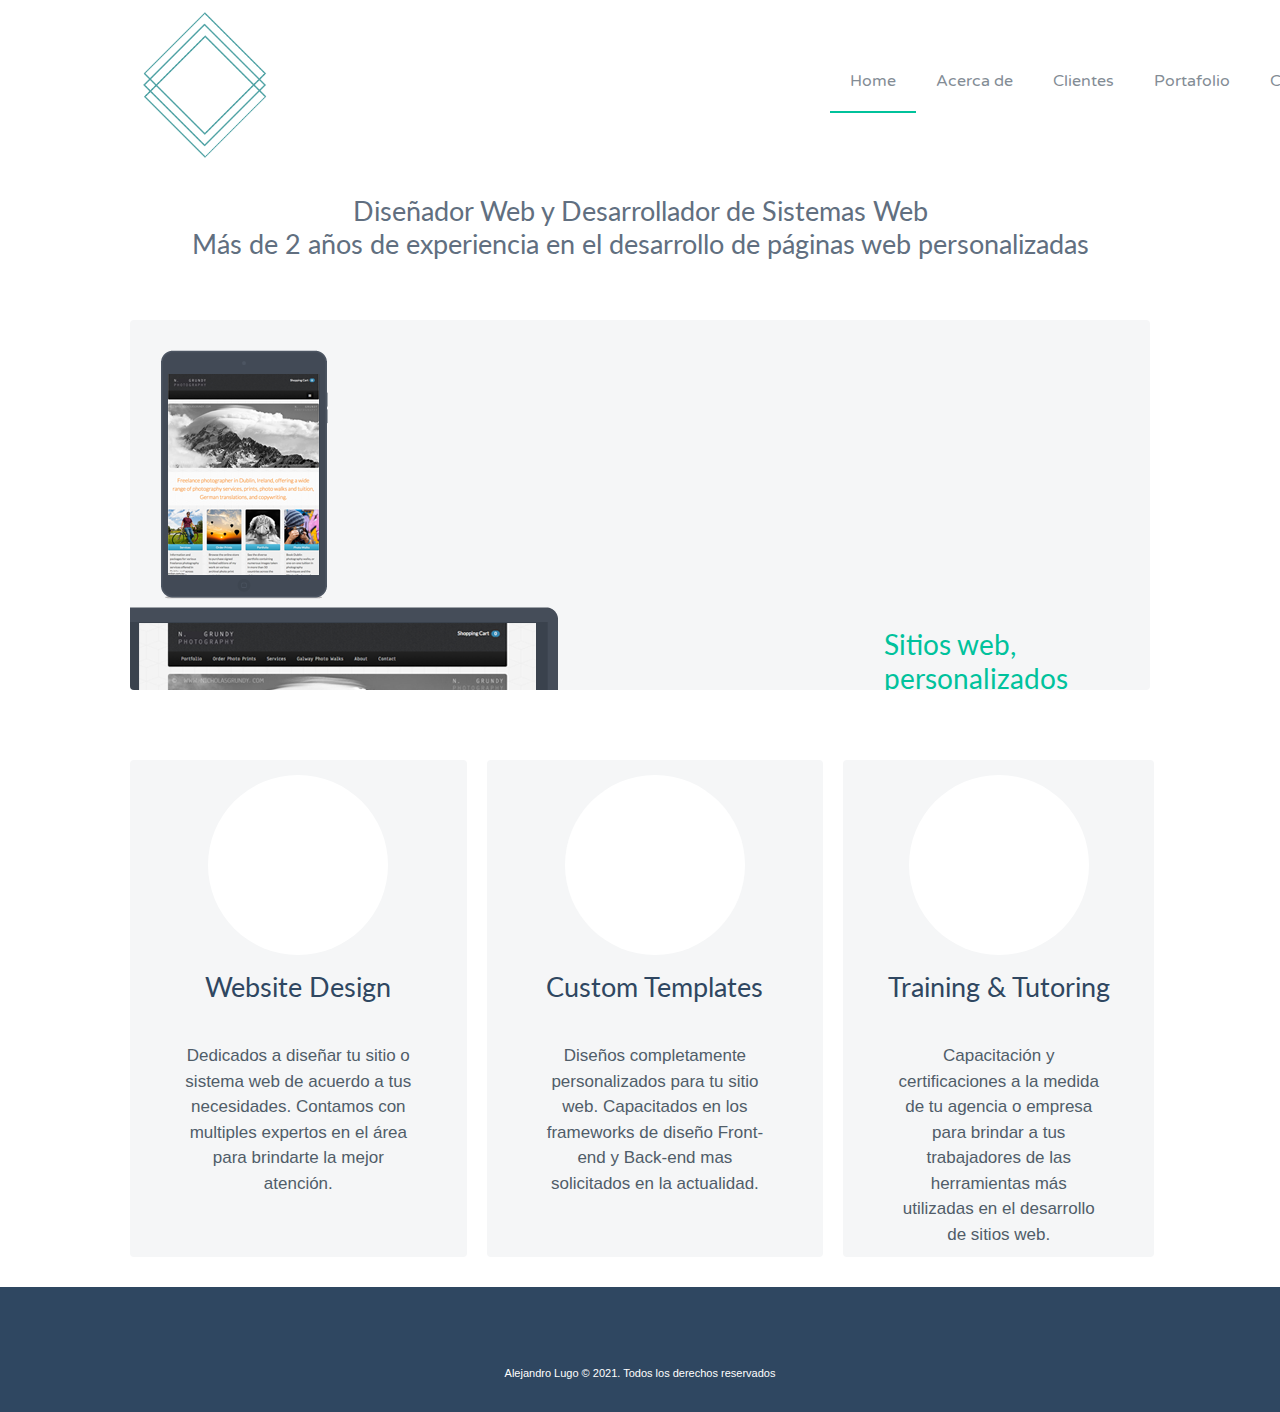
==== Proyecto/index.html @ 70f97e18 "Update index.html" ====
<!DOCTYPE html>
<html lang="en">
<head>
    <meta charset="UTF-8">
    <meta http-equiv="X-UA-Compatible" content="IE=edge">
    <meta name="viewport" content="width=device-width, initial-scale=1.0">
    <title>Alejandro Lugo | Home</title>
    <link rel="stylesheet" href="./css/style.css">

    <!-- Fontawesome -->
    <link rel="stylesheet" href="https://cdnjs.cloudflare.com/ajax/libs/font-awesome/5.15.3/css/all.min.css" integrity="sha512-iBBXm8fW90+nuLcSKlbmrPcLa0OT92xO1BIsZ+ywDWZCvqsWgccV3gFoRBv0z+8dLJgyAHIhR35VZc2oM/gI1w==" crossorigin="anonymous" referrerpolicy="no-referrer" />

    <!-- Nabar-Items-font-->
    <link rel="preconnect" href="https://fonts.gstatic.com"> 
    <link href="https://fonts.googleapis.com/css2?family=Varela+Round&display=swap" rel="stylesheet">

    <!-- Primary-Text-Font -->
    <link rel="preconnect" href="https://fonts.gstatic.com"> 
    <link href="https://fonts.googleapis.com/css2?family=Lato&display=swap" rel="stylesheet">
</head>
<body>
    <div class="container">
      <!-- NavigationBar -->
      <nav id="navbar">
          <div class="logo">
            <a href="#home" class="logo"><img src="./media/images/ logo.png" alt="navbar-logo"></a>
          </div>
          <div class="menu">
            <ul class="navbar-item">
                <li><a href="index.html" class="active">Home</a></li>
                <li><a href="about.html">Acerca de</a></li>
                <li><a href="clients.html">Clientes</a></li>
                <li><a href="portfolio.html">Portafolio</a></li>
                <li><a href="contact.html">Contacto</a></li>
            </ul>
          </div>
      </nav>
    </div>
    <section id="header-welcome">
        <div class="container" id="header-title">
            <h1 class="primary-text">
                Diseñador Web y Desarrollador de Sistemas Web 
                <br>
                Más de 2 años de experiencia en el desarrollo de páginas web personalizadas
            </h1>
        </div>
    </section>

    <section id="main-section">
        <div class="container">
            <div class="box">
                <div class="col-l">
                    <img id="img-2"src="./media/images/tablet.png" alt="">
                    <img id="img-1"src="./media/images/laptop.png" alt="">
                    <img id="img-3" src="./media/images/phone.png" alt="">
    
                </div>
                <div class="col-r">
                    <h2 class="primary-text">
                        Sitios web,<br>
                        personalizados de <br>
                        acuerdo a tus necesidades.
                    </h2>
                    <a href="contact.html" class="btn-grad">Contactame<i class="fas fa-chevron-circle-right fa-1x"></i></a>
                </div> 
            </div>
        </div>
    </section>

    <section id="grid-section">
        <div class="container">
            <div class="grid">
                <div id="item">
                    <div class="icon-holder">
                        <i class="fas fa-code fa-6x"></i>
                    </div>
                    <h3 class="primary-text">
                        Website Design
                    </h3>
                    <p>
                        Dedicados a diseñar tu sitio o sistema web
                        de acuerdo a tus necesidades. Contamos con
                        multiples expertos en el área para brindarte
                        la mejor atención.
                    </p>
                </div>
                <div id="item">
                    <div class="icon-holder">
                        <i class="fas fa-paint-brush fa-6x"></i>
                    </div>
                    <h3 class="primary-text">
                        Custom Templates
                    </h3>
                    <p>
                        Diseños completamente personalizados para
                        tu sitio web. Capacitados en los frameworks
                        de diseño Front-end y Back-end mas solicitados
                        en la actualidad.
                    </p>
                </div>
                <div id="item">
                    <div class="icon-holder">
                        <i class="fas fa-chalkboard-teacher fa-6x"></i>
                    </div>
                    <h3 class="primary-text">
                        Training & Tutoring
                    </h3>
                    <p>
                        Capacitación y certificaciones a la medida de tu
                        agencia o empresa para brindar a tus trabajadores
                        de las herramientas más utilizadas en el desarrollo
                        de sitios web.
                    </p>
                </div>
            </div>
        </div>
    </section>

    <footer id="main-footer">
        <div class="container">
            <a href="www.google.com.mx"><i class="fab fa-facebook fa-2x"></i></a>
            <a href="www.google.com.mx"><i class="fab fa-twitter fa-2x"></i></a>
            <a href="www.google.com.mx"><i class="fab fa-google-plus fa-2x"></i></a>
            <a href="www.google.com.mx"><i class="fab fa-linkedin fa-2x"></i></a>
            <p> Alejandro Lugo &copy; 2021. Todos los derechos reservados</p>
        </div>
    </footer>
   
</body>
</html>
---- Proyecto/css/style.css ----
*{
    margin: 0;
    padding: 0;
    box-sizing: border-box;
}
p{
    color: #505d69;
    font-family: 'Josefin Sans', sans-serif;
    line-height: 1.5;
    font-size: 17px;
}
label{
    display: inline-block;
    text-align: left;
    font-family: 'Varela Round', sans-serif;
    color: #2f4761;
    font-size: 18px;
}
input{
    border: 1px solid #2f4761;
    color: #505d69;
    width: 50%;
    font-family: 'Josefin Sans', sans-serif;
    margin: 10px 0;
    font-size: 20px;
    border-radius: 3px;
    padding: 5px 10px;
}
input[type=submit]{
   background-color:#00c29c;
   color: #fff;
   border: none;
   font-size: 20px;
}
input:focus{
    outline: none;
    border: 2px solid #00c29c;
}
form{
    padding: 30px 20px;
    text-align: left;
    margin: 0px 0;
}
.form-img{
    width: 320px;
    position: absolute;
    float: right;
    bottom: 60px;
    right: 120px;
}
.box-form{
    background-color: #f5f6f7;
    height: 450px;
    padding: 30px 30px;
    border-radius: 4px;
    overflow: hidden;
    position: relative;
}
.box #form-img{
    position: absolute;
    top: 1200px;
}

/* NAVIGATION BAR */
#navbar{
    background-color: #fff;
    display: flex;
}
.logo a img{
    margin-top: 10px;
    width: 150px;
    height: 150px;
    justify-content: flex-start;
}

.menu{
    display: flex;
    align-items: center;
    position: relative;
    left: 550px;
}


#navbar ul{
    list-style: none;
    float: right;
}
#navbar ul li{
    float: left;
}
#navbar ul li a{
    display: block;
    padding: 20px;
    text-align: center;
    text-decoration: none;
    font-family: 'Varela Round', sans-serif;
    color: #838c95;
    font-size: 1em;
}

#navbar ul li a.active{
    border-bottom: 2px solid #00c29b;
}

#navbar ul li a:hover{
    color: #00c29b;
}

#header-welcome .primary-text{
    margin: 30px 0;
}

.container{
    padding: 0 130px;
    margin: 0;
    overflow: auto;
    max-width: 100%;
}
.primary-text{
    font-family: 'Lato', sans-serif;
    font-size: 1.7em;
    font-weight: 400;
    color: #616f80;
    text-align: center;
}
.primary-text-g{
    color:#00c29c;
}
#main-section .container{
    margin-top: 30px;
}
#main-section .box{
    background-color:#f5f6f7 ;
    height: 370px;
    padding: 30px 30px;
    border-radius: 4px;
    overflow: hidden;
}
#main-section .col-l{
    display: inline-block;
    width: 75%;
    margin: 0;
}
#main-section .col-r{
    display: inline-block;
    width: 20%;
    position: relative;
}
#main-section .col-r h2{
    text-align: left;
    font-size: 28px;
    position: absolute;
    bottom: 130px;
}
.box-l{
    margin-top: 50px;
    float: left;

}
.box-r{
    margin-top: 50px;
    float: right;
    padding: 30px 30px;
    width: 60%;
    background-color: #f5f6f7;
}
.col-l #img-1{
    position: relative;
    right: 100px;
}
.col-l #img-2{
    position: relative;
    z-index: 1;
}
.col-l #img-3{
    position: relative;
    z-index: 1;
    right: 120px;
}

.btn-grad {background-image: linear-gradient(to right, #00c19c 0%, #4CB8C4 51%, #00bc9d  100%)}
.btn-grad {
   font-family: 'Varela Round', sans-serif;
   padding: 18px 20px;
   text-align: center;
   text-decoration: none;
   text-transform: uppercase;
   transition: 0.5s;
   background-size: 200% auto;
   color: white;            
   box-shadow: 0 0 20px #eee;
   border-radius: 3px;
   display: inline;
   position: absolute;
   bottom: 30px;
 }

 .btn-grad:hover {
   background-position: right center; /* change the direction of the change here */
   color: #fff;
   text-decoration: none;
 }

 .btn-grad i{
     margin-left: 20px;
 }

 /* SERVICES-SECTION */
#grid-section .container{
    margin-top: 70px;
}
 #grid-section .grid{
     display: grid;
     grid-template-columns: 33% 33% 30.5%;
     align-content: space-evenly;
     gap: 20px;
 }
 #grid-section .grid #item{
     background-color: #f5f6f7;
     border-radius: 4px;
     position: relative;
     /* position: relative; */
 }
 #grid-section .grid #item .icon-holder{
     position: relative;
     margin: 15px auto;
     background-color: #fff;
     height: 180px;
     width: 180px;
     border-radius: 50%;
 }
 #grid-section .grid i{
     color: #333a43;
     position: absolute;
     top: 22%;
     left: 17.5%;
 }
 #grid-section #item .primary-text{
     color: #00c29c;
 }
 #grid-section .container .primary-text{
     color: #00c29c;
     margin-bottom: 30px;
 }
 #grid-section #item p{
     margin-top: 20px;
     padding: 10px 50px;
     text-align: center;
 }

#main-footer{
    margin-top: 30px;
    padding: 30px 20px;
    background-color: #2f4761;
    text-align: center;
}

#main-footer i{
    text-align: center;
    margin: 0 20px;
    color: #fff;
}
 #main-footer p{
     margin-top: 30px;
     color: #fff;
     font-size: 11px;
 }

 .btn-grad-serv {background-image: linear-gradient(to right, #00c19c 0%, #4CB8C4 51%, #00bc9d  100%)}
.btn-grad-serv {
   font-family: 'Varela Round', sans-serif;
   padding: 18px 20px;
   text-align: center;
   text-decoration: none;
   text-transform: uppercase;
   transition: 0.5s;
   background-size: 200% auto;
   color: white;            
   box-shadow: 0 0 20px #eee;
   border-radius: 3px;
   display: inline-block;
   position: absolute;


 }

 .btn-grad-serv:hover {
   background-position: right center; /* change the direction of the change here */
   color: #fff;
   text-decoration: none;
 }

#main-section .grid{
    padding: 20px 15px;
    display: grid;
    grid-template-columns: 50% 33%;
    background-color:#f5f6f7 ;
    border-radius: 4px;
}
#main-section .primary-text{
    color: #00c29c;
}
#main-section p{
    font-size: 17px;
    margin-top: 25px;
    text-align: justify;  
}
#main-section #profile-img{
    width: 250px;
    position: relative;
    left: 50%;
    border-radius: 50%;
}
#grid-section .grid img{
    width: 150px;
    margin-top: 25px;
    margin-bottom: 25px;
    position: relative;
    left: 30%;
}
#grid-section .grid #item h1{
    margin-top: 25px;
}
#grid-section .grid #item h3{
    color:#2f4761 ;
}

#box-section img{
    width: 450px;
}

#box-section .box-r p{
    text-align: justify;
    margin-top: 30px;
}
#box-section .box-r h1{
    color: #00c29c;
}
#main-section .box p{
    text-align: center;
    padding: 10px 130px;
}
#main-section .box #customer-name{
    text-align: center;
    padding: 10px 130px;
    margin: 5px 0;
}
#main-section .box #profile-img{
    margin-top: 10;
    left: 490px;
    width: 130px;
}
#btn-carousel-l{
    position: relative;
    left: 45px;
    top: 150px;
}
#btn-carousel-r{
    position: relative;
    left: 1050px;
    top: 150px;
}
#main-section .box-v{
    background-color:#f5f6f7 ;
    height: 450px;
    padding: 30px 30px;
    border-radius: 4px;
    overflow: hidden;
}
.video-client{
   margin-top: 30px ;
   position: absolute;
   left: 32%;
}
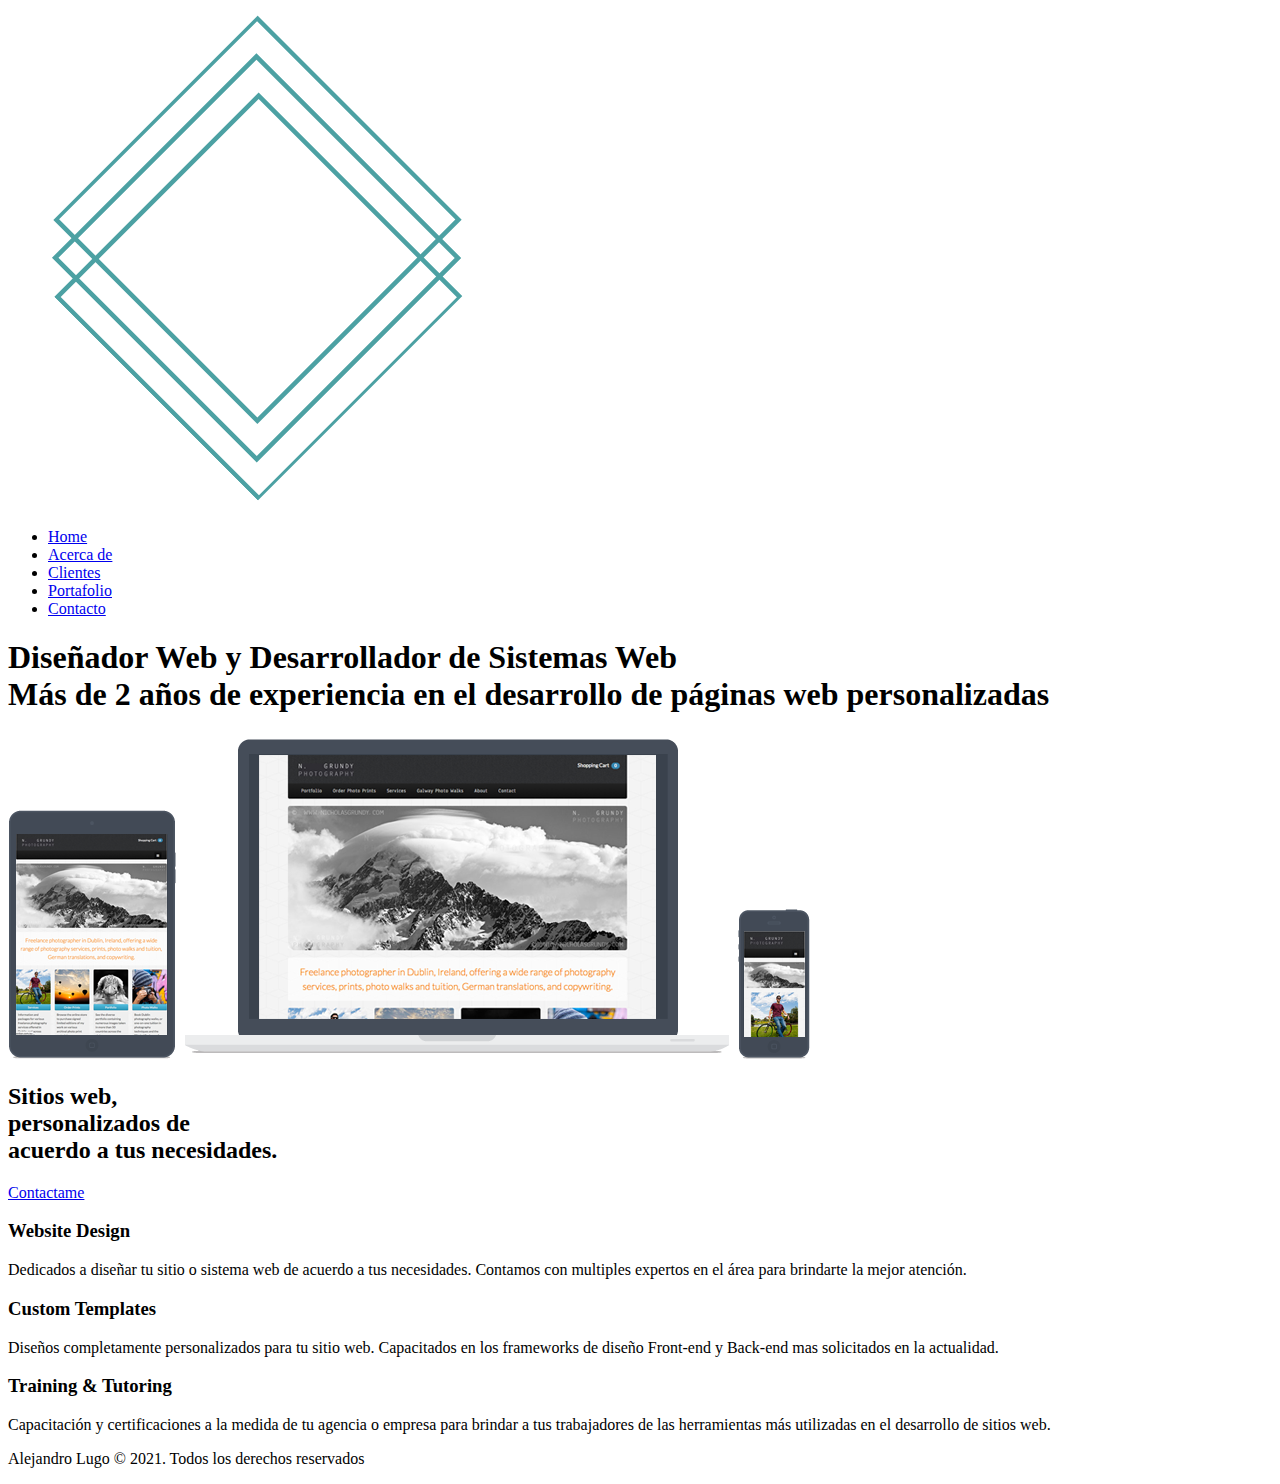
==== commit c640e2a4: "Update index.html" ====
--- a/Proyecto/index.html
+++ b/Proyecto/index.html
@@ -5,7 +5,7 @@
     <meta http-equiv="X-UA-Compatible" content="IE=edge">
     <meta name="viewport" content="width=device-width, initial-scale=1.0">
     <title>Alejandro Lugo | Home</title>
-    <link rel="stylesheet" href="./css/style.css">
+    <link rel="stylesheet" href="/css/style.css">
 
     <!-- Fontawesome -->
     <link rel="stylesheet" href="https://cdnjs.cloudflare.com/ajax/libs/font-awesome/5.15.3/css/all.min.css" integrity="sha512-iBBXm8fW90+nuLcSKlbmrPcLa0OT92xO1BIsZ+ywDWZCvqsWgccV3gFoRBv0z+8dLJgyAHIhR35VZc2oM/gI1w==" crossorigin="anonymous" referrerpolicy="no-referrer" />
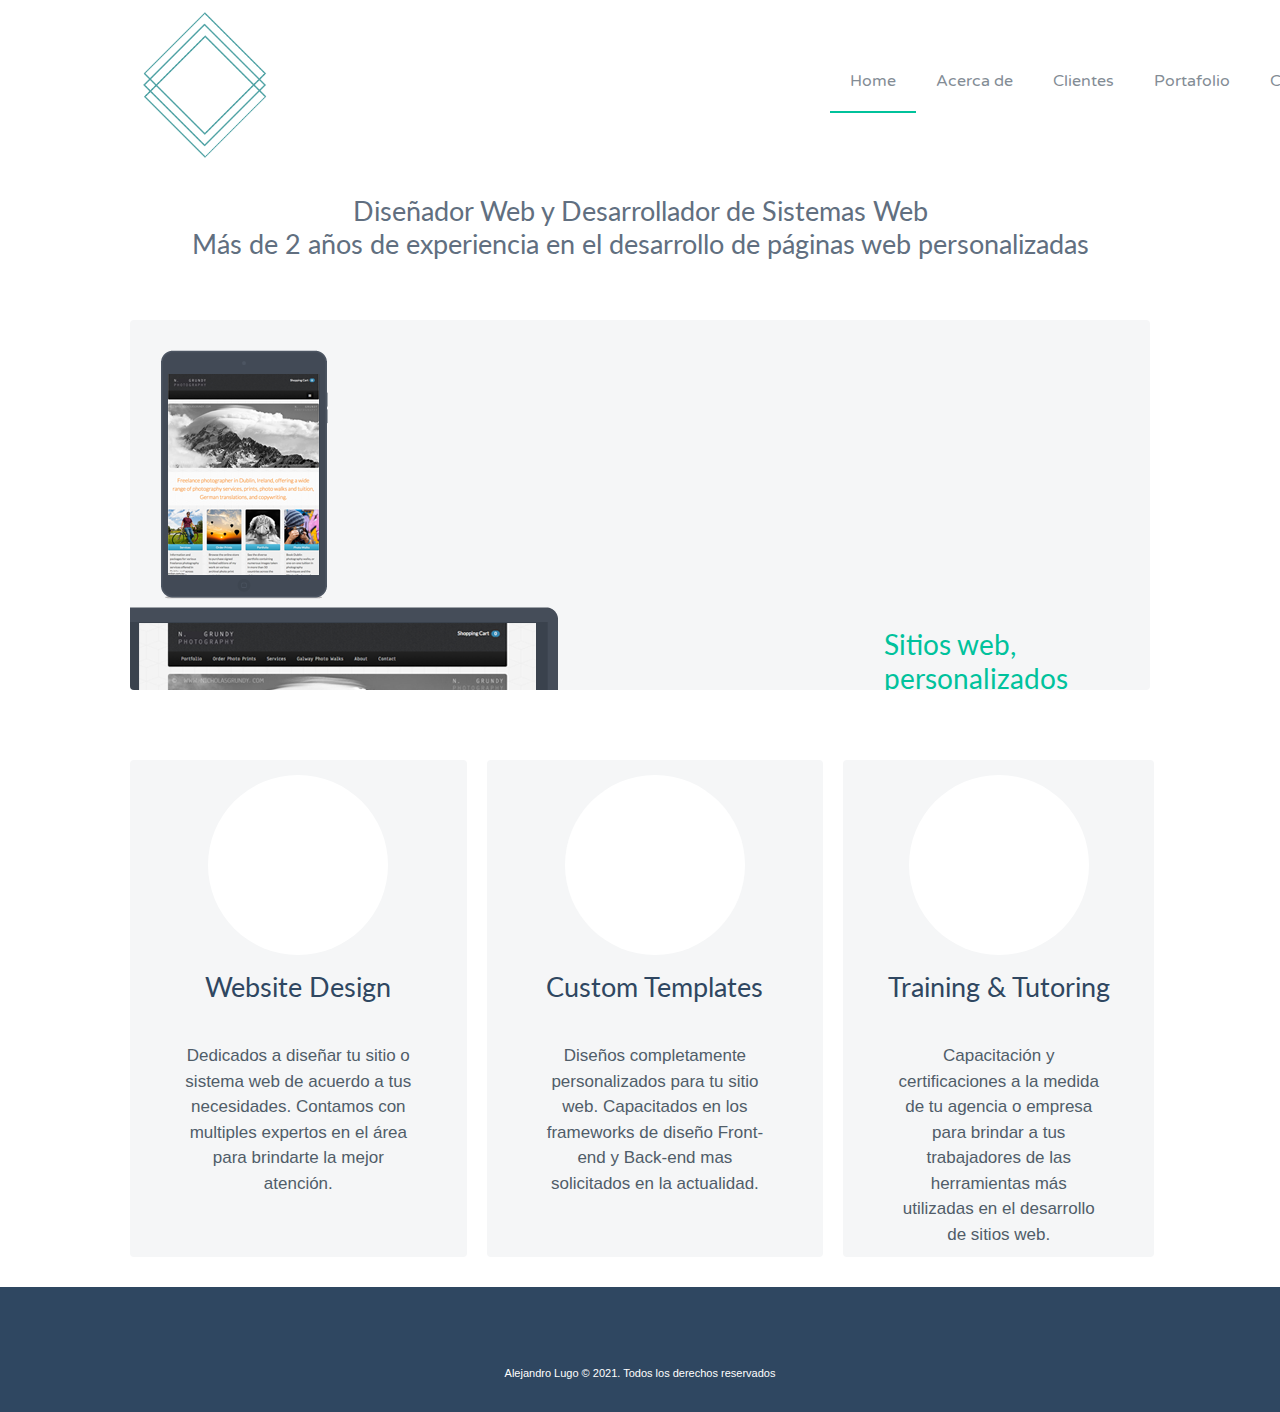
==== commit 64b954f6: "Update index.html" ====
--- a/Proyecto/index.html
+++ b/Proyecto/index.html
@@ -5,7 +5,7 @@
     <meta http-equiv="X-UA-Compatible" content="IE=edge">
     <meta name="viewport" content="width=device-width, initial-scale=1.0">
     <title>Alejandro Lugo | Home</title>
-    <link rel="stylesheet" href="/css/style.css">
+    <link rel="stylesheet" href="./css/style.css">
 
     <!-- Fontawesome -->
     <link rel="stylesheet" href="https://cdnjs.cloudflare.com/ajax/libs/font-awesome/5.15.3/css/all.min.css" integrity="sha512-iBBXm8fW90+nuLcSKlbmrPcLa0OT92xO1BIsZ+ywDWZCvqsWgccV3gFoRBv0z+8dLJgyAHIhR35VZc2oM/gI1w==" crossorigin="anonymous" referrerpolicy="no-referrer" />
--- a/Proyecto/css/style.css
+++ b/Proyecto/css/style.css
@@ -0,0 +1,376 @@
+*{
+    margin: 0;
+    padding: 0;
+    box-sizing: border-box;
+}
+p{
+    color: #505d69;
+    font-family: 'Josefin Sans', sans-serif;
+    line-height: 1.5;
+    font-size: 17px;
+}
+label{
+    display: inline-block;
+    text-align: left;
+    font-family: 'Varela Round', sans-serif;
+    color: #2f4761;
+    font-size: 18px;
+}
+input{
+    border: 1px solid #2f4761;
+    color: #505d69;
+    width: 50%;
+    font-family: 'Josefin Sans', sans-serif;
+    margin: 10px 0;
+    font-size: 20px;
+    border-radius: 3px;
+    padding: 5px 10px;
+}
+input[type=submit]{
+   background-color:#00c29c;
+   color: #fff;
+   border: none;
+   font-size: 20px;
+}
+input:focus{
+    outline: none;
+    border: 2px solid #00c29c;
+}
+form{
+    padding: 30px 20px;
+    text-align: left;
+    margin: 0px 0;
+}
+.form-img{
+    width: 320px;
+    position: absolute;
+    float: right;
+    bottom: 60px;
+    right: 120px;
+}
+.box-form{
+    background-color: #f5f6f7;
+    height: 450px;
+    padding: 30px 30px;
+    border-radius: 4px;
+    overflow: hidden;
+    position: relative;
+}
+.box #form-img{
+    position: absolute;
+    top: 1200px;
+}
+
+/* NAVIGATION BAR */
+#navbar{
+    background-color: #fff;
+    display: flex;
+}
+.logo a img{
+    margin-top: 10px;
+    width: 150px;
+    height: 150px;
+    justify-content: flex-start;
+}
+
+.menu{
+    display: flex;
+    align-items: center;
+    position: relative;
+    left: 550px;
+}
+
+
+#navbar ul{
+    list-style: none;
+    float: right;
+}
+#navbar ul li{
+    float: left;
+}
+#navbar ul li a{
+    display: block;
+    padding: 20px;
+    text-align: center;
+    text-decoration: none;
+    font-family: 'Varela Round', sans-serif;
+    color: #838c95;
+    font-size: 1em;
+}
+
+#navbar ul li a.active{
+    border-bottom: 2px solid #00c29b;
+}
+
+#navbar ul li a:hover{
+    color: #00c29b;
+}
+
+#header-welcome .primary-text{
+    margin: 30px 0;
+}
+
+.container{
+    padding: 0 130px;
+    margin: 0;
+    overflow: auto;
+    max-width: 100%;
+}
+.primary-text{
+    font-family: 'Lato', sans-serif;
+    font-size: 1.7em;
+    font-weight: 400;
+    color: #616f80;
+    text-align: center;
+}
+.primary-text-g{
+    color:#00c29c;
+}
+#main-section .container{
+    margin-top: 30px;
+}
+#main-section .box{
+    background-color:#f5f6f7 ;
+    height: 370px;
+    padding: 30px 30px;
+    border-radius: 4px;
+    overflow: hidden;
+}
+#main-section .col-l{
+    display: inline-block;
+    width: 75%;
+    margin: 0;
+}
+#main-section .col-r{
+    display: inline-block;
+    width: 20%;
+    position: relative;
+}
+#main-section .col-r h2{
+    text-align: left;
+    font-size: 28px;
+    position: absolute;
+    bottom: 130px;
+}
+.box-l{
+    margin-top: 50px;
+    float: left;
+
+}
+.box-r{
+    margin-top: 50px;
+    float: right;
+    padding: 30px 30px;
+    width: 60%;
+    background-color: #f5f6f7;
+}
+.col-l #img-1{
+    position: relative;
+    right: 100px;
+}
+.col-l #img-2{
+    position: relative;
+    z-index: 1;
+}
+.col-l #img-3{
+    position: relative;
+    z-index: 1;
+    right: 120px;
+}
+
+.btn-grad {background-image: linear-gradient(to right, #00c19c 0%, #4CB8C4 51%, #00bc9d  100%)}
+.btn-grad {
+   font-family: 'Varela Round', sans-serif;
+   padding: 18px 20px;
+   text-align: center;
+   text-decoration: none;
+   text-transform: uppercase;
+   transition: 0.5s;
+   background-size: 200% auto;
+   color: white;            
+   box-shadow: 0 0 20px #eee;
+   border-radius: 3px;
+   display: inline;
+   position: absolute;
+   bottom: 30px;
+ }
+
+ .btn-grad:hover {
+   background-position: right center; /* change the direction of the change here */
+   color: #fff;
+   text-decoration: none;
+ }
+
+ .btn-grad i{
+     margin-left: 20px;
+ }
+
+ /* SERVICES-SECTION */
+#grid-section .container{
+    margin-top: 70px;
+}
+ #grid-section .grid{
+     display: grid;
+     grid-template-columns: 33% 33% 30.5%;
+     align-content: space-evenly;
+     gap: 20px;
+ }
+ #grid-section .grid #item{
+     background-color: #f5f6f7;
+     border-radius: 4px;
+     position: relative;
+     /* position: relative; */
+ }
+ #grid-section .grid #item .icon-holder{
+     position: relative;
+     margin: 15px auto;
+     background-color: #fff;
+     height: 180px;
+     width: 180px;
+     border-radius: 50%;
+ }
+ #grid-section .grid i{
+     color: #333a43;
+     position: absolute;
+     top: 22%;
+     left: 17.5%;
+ }
+ #grid-section #item .primary-text{
+     color: #00c29c;
+ }
+ #grid-section .container .primary-text{
+     color: #00c29c;
+     margin-bottom: 30px;
+ }
+ #grid-section #item p{
+     margin-top: 20px;
+     padding: 10px 50px;
+     text-align: center;
+ }
+
+#main-footer{
+    margin-top: 30px;
+    padding: 30px 20px;
+    background-color: #2f4761;
+    text-align: center;
+}
+
+#main-footer i{
+    text-align: center;
+    margin: 0 20px;
+    color: #fff;
+}
+ #main-footer p{
+     margin-top: 30px;
+     color: #fff;
+     font-size: 11px;
+ }
+
+ .btn-grad-serv {background-image: linear-gradient(to right, #00c19c 0%, #4CB8C4 51%, #00bc9d  100%)}
+.btn-grad-serv {
+   font-family: 'Varela Round', sans-serif;
+   padding: 18px 20px;
+   text-align: center;
+   text-decoration: none;
+   text-transform: uppercase;
+   transition: 0.5s;
+   background-size: 200% auto;
+   color: white;            
+   box-shadow: 0 0 20px #eee;
+   border-radius: 3px;
+   display: inline-block;
+   position: absolute;
+
+
+ }
+
+ .btn-grad-serv:hover {
+   background-position: right center; /* change the direction of the change here */
+   color: #fff;
+   text-decoration: none;
+ }
+
+#main-section .grid{
+    padding: 20px 15px;
+    display: grid;
+    grid-template-columns: 50% 33%;
+    background-color:#f5f6f7 ;
+    border-radius: 4px;
+}
+#main-section .primary-text{
+    color: #00c29c;
+}
+#main-section p{
+    font-size: 17px;
+    margin-top: 25px;
+    text-align: justify;  
+}
+#main-section #profile-img{
+    width: 250px;
+    position: relative;
+    left: 50%;
+    border-radius: 50%;
+}
+#grid-section .grid img{
+    width: 150px;
+    margin-top: 25px;
+    margin-bottom: 25px;
+    position: relative;
+    left: 30%;
+}
+#grid-section .grid #item h1{
+    margin-top: 25px;
+}
+#grid-section .grid #item h3{
+    color:#2f4761 ;
+}
+
+#box-section img{
+    width: 450px;
+}
+
+#box-section .box-r p{
+    text-align: justify;
+    margin-top: 30px;
+}
+#box-section .box-r h1{
+    color: #00c29c;
+}
+#main-section .box p{
+    text-align: center;
+    padding: 10px 130px;
+}
+#main-section .box #customer-name{
+    text-align: center;
+    padding: 10px 130px;
+    margin: 5px 0;
+}
+#main-section .box #profile-img{
+    margin-top: 10;
+    left: 490px;
+    width: 130px;
+}
+#btn-carousel-l{
+    position: relative;
+    left: 45px;
+    top: 150px;
+}
+#btn-carousel-r{
+    position: relative;
+    left: 1050px;
+    top: 150px;
+}
+#main-section .box-v{
+    background-color:#f5f6f7 ;
+    height: 450px;
+    padding: 30px 30px;
+    border-radius: 4px;
+    overflow: hidden;
+}
+.video-client{
+   margin-top: 30px ;
+   position: absolute;
+   left: 32%;
+}
+
+
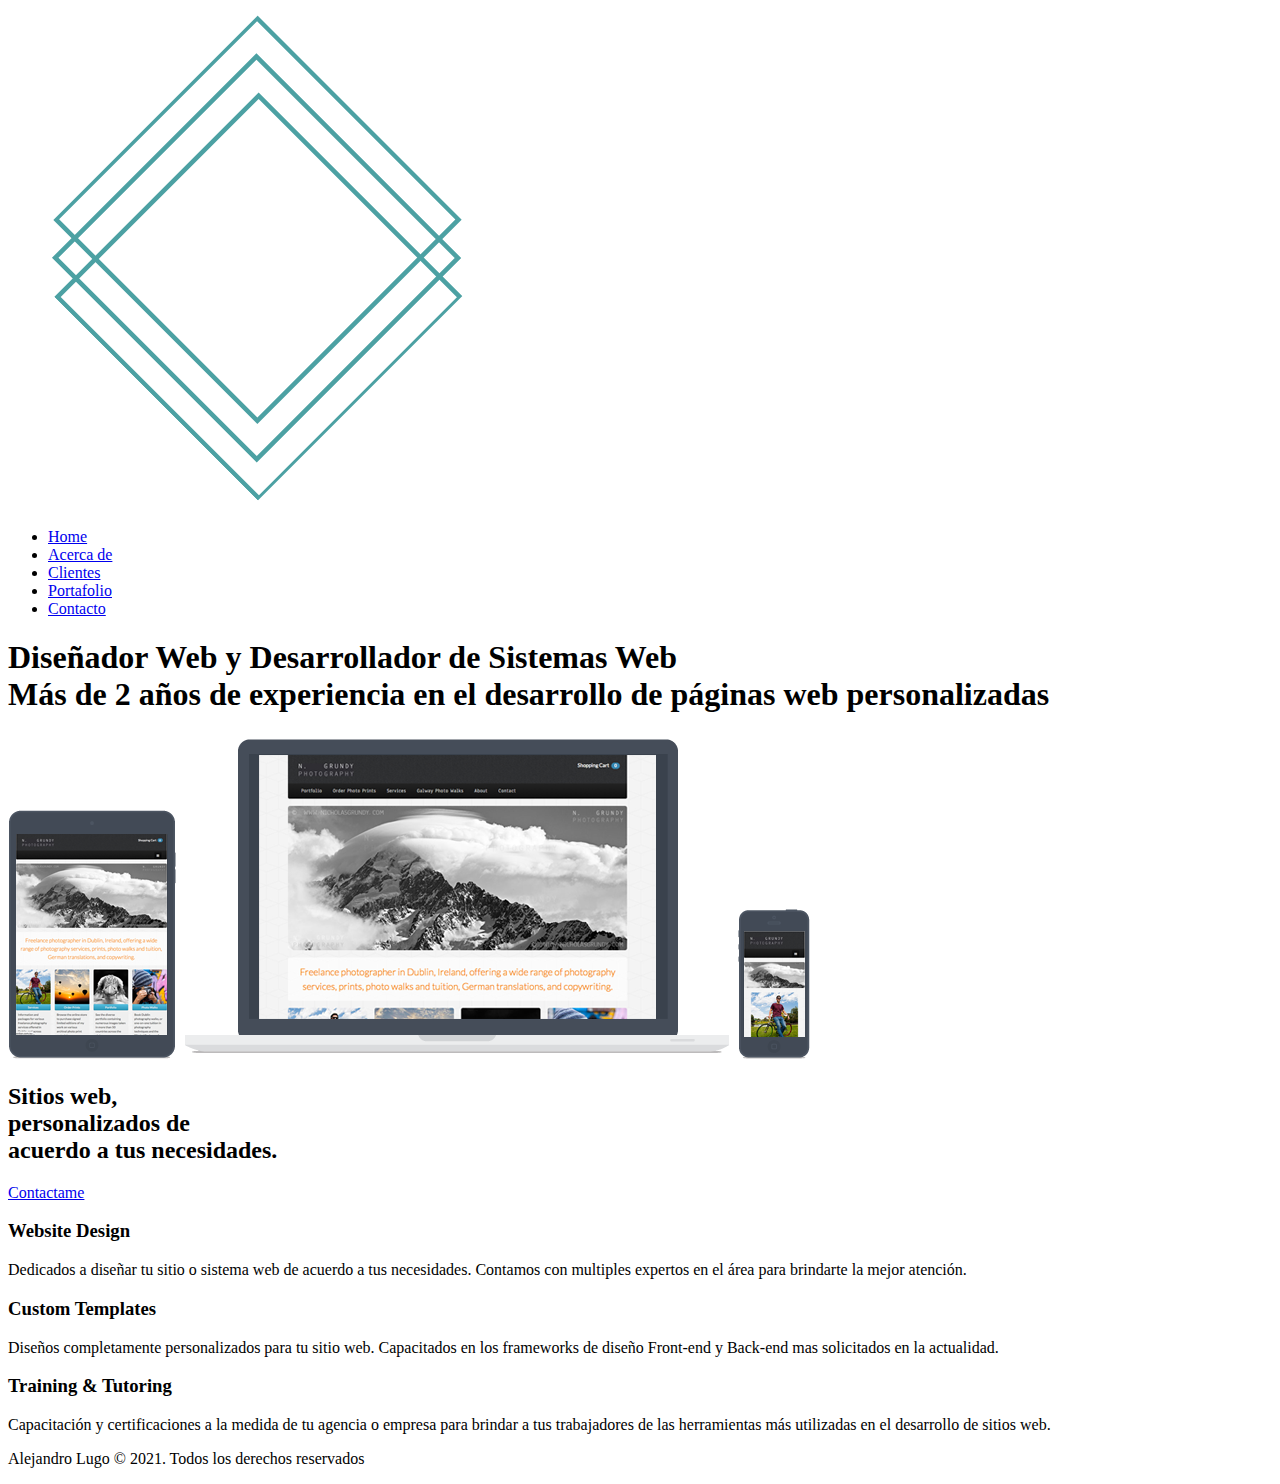
==== commit 536fff7c: "Update index.html" ====
--- a/Proyecto/index.html
+++ b/Proyecto/index.html
@@ -5,7 +5,7 @@
     <meta http-equiv="X-UA-Compatible" content="IE=edge">
     <meta name="viewport" content="width=device-width, initial-scale=1.0">
     <title>Alejandro Lugo | Home</title>
-    <link rel="stylesheet" href="./css/style.css">
+    <link rel="stylesheet" href="/css/style.css">
 
     <!-- Fontawesome -->
     <link rel="stylesheet" href="https://cdnjs.cloudflare.com/ajax/libs/font-awesome/5.15.3/css/all.min.css" integrity="sha512-iBBXm8fW90+nuLcSKlbmrPcLa0OT92xO1BIsZ+ywDWZCvqsWgccV3gFoRBv0z+8dLJgyAHIhR35VZc2oM/gI1w==" crossorigin="anonymous" referrerpolicy="no-referrer" />
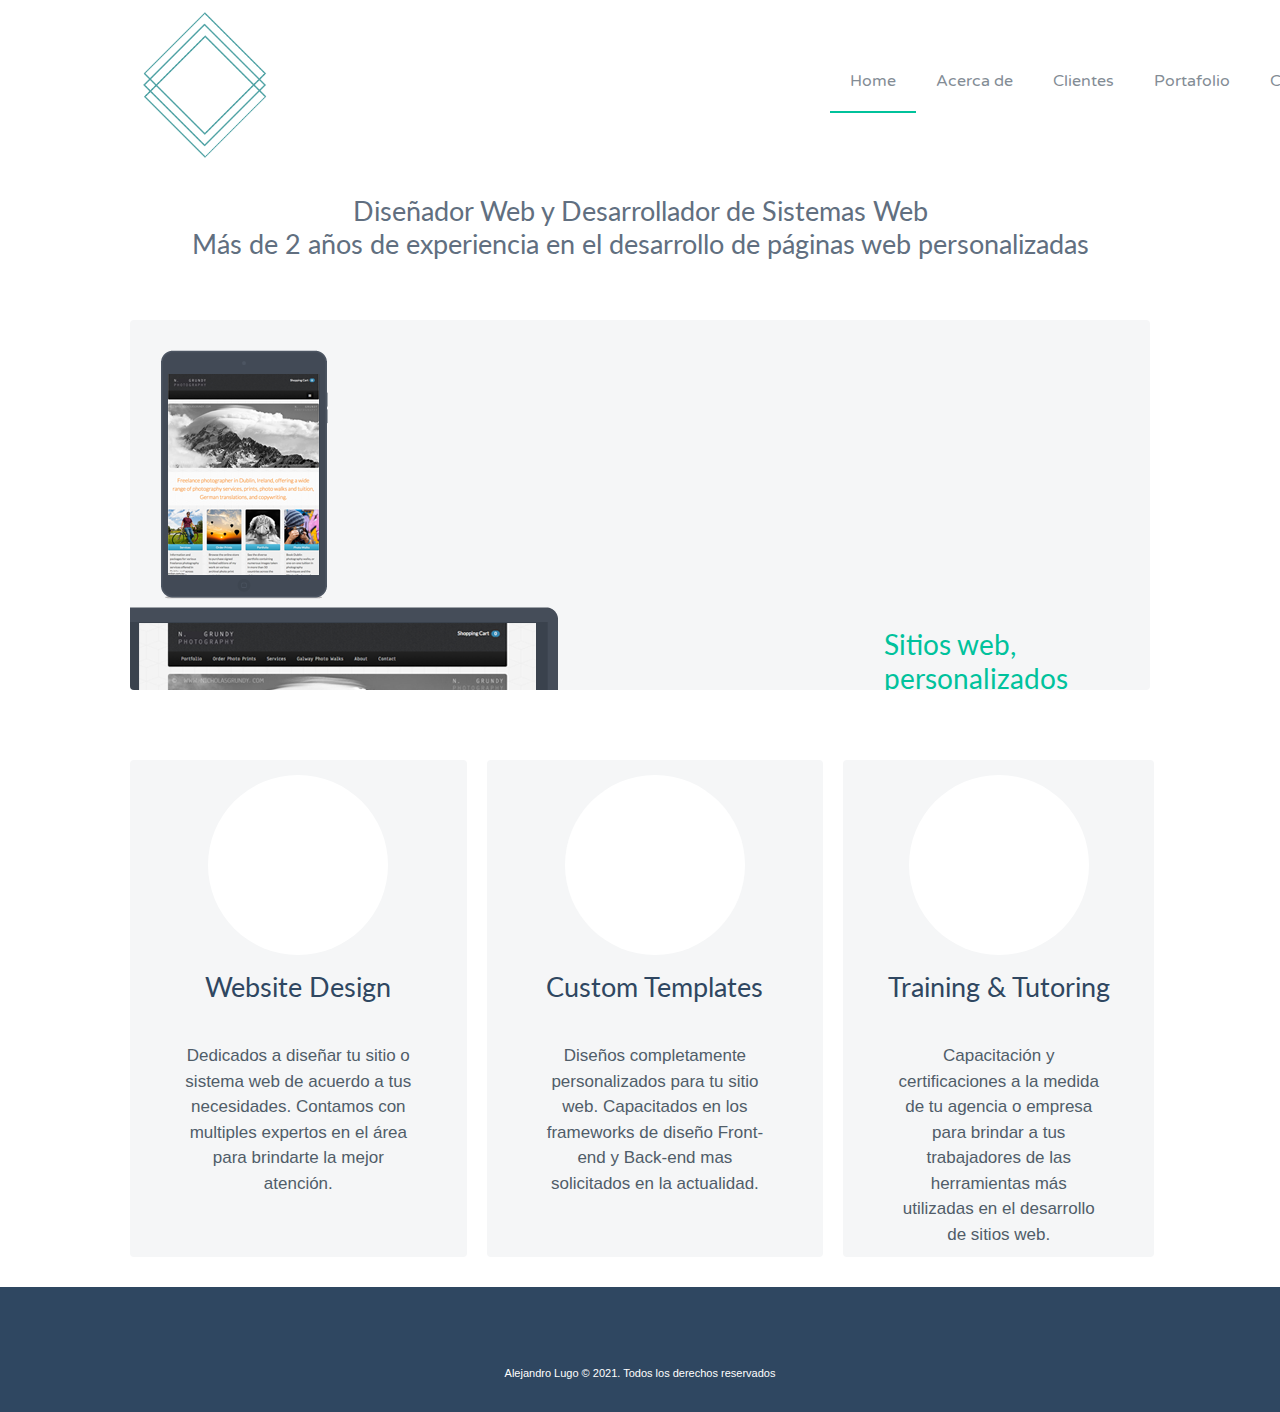
==== commit 7c16f7a3: "Update index.html" ====
--- a/Proyecto/index.html
+++ b/Proyecto/index.html
@@ -5,7 +5,7 @@
     <meta http-equiv="X-UA-Compatible" content="IE=edge">
     <meta name="viewport" content="width=device-width, initial-scale=1.0">
     <title>Alejandro Lugo | Home</title>
-    <link rel="stylesheet" href="/css/style.css">
+    <link rel="stylesheet" href="./css/style.css">
 
     <!-- Fontawesome -->
     <link rel="stylesheet" href="https://cdnjs.cloudflare.com/ajax/libs/font-awesome/5.15.3/css/all.min.css" integrity="sha512-iBBXm8fW90+nuLcSKlbmrPcLa0OT92xO1BIsZ+ywDWZCvqsWgccV3gFoRBv0z+8dLJgyAHIhR35VZc2oM/gI1w==" crossorigin="anonymous" referrerpolicy="no-referrer" />
--- a/Proyecto/css/style.css
+++ b/Proyecto/css/style.css
@@ -0,0 +1,376 @@
+*{
+    margin: 0;
+    padding: 0;
+    box-sizing: border-box;
+}
+p{
+    color: #505d69;
+    font-family: 'Josefin Sans', sans-serif;
+    line-height: 1.5;
+    font-size: 17px;
+}
+label{
+    display: inline-block;
+    text-align: left;
+    font-family: 'Varela Round', sans-serif;
+    color: #2f4761;
+    font-size: 18px;
+}
+input{
+    border: 1px solid #2f4761;
+    color: #505d69;
+    width: 50%;
+    font-family: 'Josefin Sans', sans-serif;
+    margin: 10px 0;
+    font-size: 20px;
+    border-radius: 3px;
+    padding: 5px 10px;
+}
+input[type=submit]{
+   background-color:#00c29c;
+   color: #fff;
+   border: none;
+   font-size: 20px;
+}
+input:focus{
+    outline: none;
+    border: 2px solid #00c29c;
+}
+form{
+    padding: 30px 20px;
+    text-align: left;
+    margin: 0px 0;
+}
+.form-img{
+    width: 320px;
+    position: absolute;
+    float: right;
+    bottom: 60px;
+    right: 120px;
+}
+.box-form{
+    background-color: #f5f6f7;
+    height: 450px;
+    padding: 30px 30px;
+    border-radius: 4px;
+    overflow: hidden;
+    position: relative;
+}
+.box #form-img{
+    position: absolute;
+    top: 1200px;
+}
+
+/* NAVIGATION BAR */
+#navbar{
+    background-color: #fff;
+    display: flex;
+}
+.logo a img{
+    margin-top: 10px;
+    width: 150px;
+    height: 150px;
+    justify-content: flex-start;
+}
+
+.menu{
+    display: flex;
+    align-items: center;
+    position: relative;
+    left: 550px;
+}
+
+
+#navbar ul{
+    list-style: none;
+    float: right;
+}
+#navbar ul li{
+    float: left;
+}
+#navbar ul li a{
+    display: block;
+    padding: 20px;
+    text-align: center;
+    text-decoration: none;
+    font-family: 'Varela Round', sans-serif;
+    color: #838c95;
+    font-size: 1em;
+}
+
+#navbar ul li a.active{
+    border-bottom: 2px solid #00c29b;
+}
+
+#navbar ul li a:hover{
+    color: #00c29b;
+}
+
+#header-welcome .primary-text{
+    margin: 30px 0;
+}
+
+.container{
+    padding: 0 130px;
+    margin: 0;
+    overflow: auto;
+    max-width: 100%;
+}
+.primary-text{
+    font-family: 'Lato', sans-serif;
+    font-size: 1.7em;
+    font-weight: 400;
+    color: #616f80;
+    text-align: center;
+}
+.primary-text-g{
+    color:#00c29c;
+}
+#main-section .container{
+    margin-top: 30px;
+}
+#main-section .box{
+    background-color:#f5f6f7 ;
+    height: 370px;
+    padding: 30px 30px;
+    border-radius: 4px;
+    overflow: hidden;
+}
+#main-section .col-l{
+    display: inline-block;
+    width: 75%;
+    margin: 0;
+}
+#main-section .col-r{
+    display: inline-block;
+    width: 20%;
+    position: relative;
+}
+#main-section .col-r h2{
+    text-align: left;
+    font-size: 28px;
+    position: absolute;
+    bottom: 130px;
+}
+.box-l{
+    margin-top: 50px;
+    float: left;
+
+}
+.box-r{
+    margin-top: 50px;
+    float: right;
+    padding: 30px 30px;
+    width: 60%;
+    background-color: #f5f6f7;
+}
+.col-l #img-1{
+    position: relative;
+    right: 100px;
+}
+.col-l #img-2{
+    position: relative;
+    z-index: 1;
+}
+.col-l #img-3{
+    position: relative;
+    z-index: 1;
+    right: 120px;
+}
+
+.btn-grad {background-image: linear-gradient(to right, #00c19c 0%, #4CB8C4 51%, #00bc9d  100%)}
+.btn-grad {
+   font-family: 'Varela Round', sans-serif;
+   padding: 18px 20px;
+   text-align: center;
+   text-decoration: none;
+   text-transform: uppercase;
+   transition: 0.5s;
+   background-size: 200% auto;
+   color: white;            
+   box-shadow: 0 0 20px #eee;
+   border-radius: 3px;
+   display: inline;
+   position: absolute;
+   bottom: 30px;
+ }
+
+ .btn-grad:hover {
+   background-position: right center; /* change the direction of the change here */
+   color: #fff;
+   text-decoration: none;
+ }
+
+ .btn-grad i{
+     margin-left: 20px;
+ }
+
+ /* SERVICES-SECTION */
+#grid-section .container{
+    margin-top: 70px;
+}
+ #grid-section .grid{
+     display: grid;
+     grid-template-columns: 33% 33% 30.5%;
+     align-content: space-evenly;
+     gap: 20px;
+ }
+ #grid-section .grid #item{
+     background-color: #f5f6f7;
+     border-radius: 4px;
+     position: relative;
+     /* position: relative; */
+ }
+ #grid-section .grid #item .icon-holder{
+     position: relative;
+     margin: 15px auto;
+     background-color: #fff;
+     height: 180px;
+     width: 180px;
+     border-radius: 50%;
+ }
+ #grid-section .grid i{
+     color: #333a43;
+     position: absolute;
+     top: 22%;
+     left: 17.5%;
+ }
+ #grid-section #item .primary-text{
+     color: #00c29c;
+ }
+ #grid-section .container .primary-text{
+     color: #00c29c;
+     margin-bottom: 30px;
+ }
+ #grid-section #item p{
+     margin-top: 20px;
+     padding: 10px 50px;
+     text-align: center;
+ }
+
+#main-footer{
+    margin-top: 30px;
+    padding: 30px 20px;
+    background-color: #2f4761;
+    text-align: center;
+}
+
+#main-footer i{
+    text-align: center;
+    margin: 0 20px;
+    color: #fff;
+}
+ #main-footer p{
+     margin-top: 30px;
+     color: #fff;
+     font-size: 11px;
+ }
+
+ .btn-grad-serv {background-image: linear-gradient(to right, #00c19c 0%, #4CB8C4 51%, #00bc9d  100%)}
+.btn-grad-serv {
+   font-family: 'Varela Round', sans-serif;
+   padding: 18px 20px;
+   text-align: center;
+   text-decoration: none;
+   text-transform: uppercase;
+   transition: 0.5s;
+   background-size: 200% auto;
+   color: white;            
+   box-shadow: 0 0 20px #eee;
+   border-radius: 3px;
+   display: inline-block;
+   position: absolute;
+
+
+ }
+
+ .btn-grad-serv:hover {
+   background-position: right center; /* change the direction of the change here */
+   color: #fff;
+   text-decoration: none;
+ }
+
+#main-section .grid{
+    padding: 20px 15px;
+    display: grid;
+    grid-template-columns: 50% 33%;
+    background-color:#f5f6f7 ;
+    border-radius: 4px;
+}
+#main-section .primary-text{
+    color: #00c29c;
+}
+#main-section p{
+    font-size: 17px;
+    margin-top: 25px;
+    text-align: justify;  
+}
+#main-section #profile-img{
+    width: 250px;
+    position: relative;
+    left: 50%;
+    border-radius: 50%;
+}
+#grid-section .grid img{
+    width: 150px;
+    margin-top: 25px;
+    margin-bottom: 25px;
+    position: relative;
+    left: 30%;
+}
+#grid-section .grid #item h1{
+    margin-top: 25px;
+}
+#grid-section .grid #item h3{
+    color:#2f4761 ;
+}
+
+#box-section img{
+    width: 450px;
+}
+
+#box-section .box-r p{
+    text-align: justify;
+    margin-top: 30px;
+}
+#box-section .box-r h1{
+    color: #00c29c;
+}
+#main-section .box p{
+    text-align: center;
+    padding: 10px 130px;
+}
+#main-section .box #customer-name{
+    text-align: center;
+    padding: 10px 130px;
+    margin: 5px 0;
+}
+#main-section .box #profile-img{
+    margin-top: 10;
+    left: 490px;
+    width: 130px;
+}
+#btn-carousel-l{
+    position: relative;
+    left: 45px;
+    top: 150px;
+}
+#btn-carousel-r{
+    position: relative;
+    left: 1050px;
+    top: 150px;
+}
+#main-section .box-v{
+    background-color:#f5f6f7 ;
+    height: 450px;
+    padding: 30px 30px;
+    border-radius: 4px;
+    overflow: hidden;
+}
+.video-client{
+   margin-top: 30px ;
+   position: absolute;
+   left: 32%;
+}
+
+
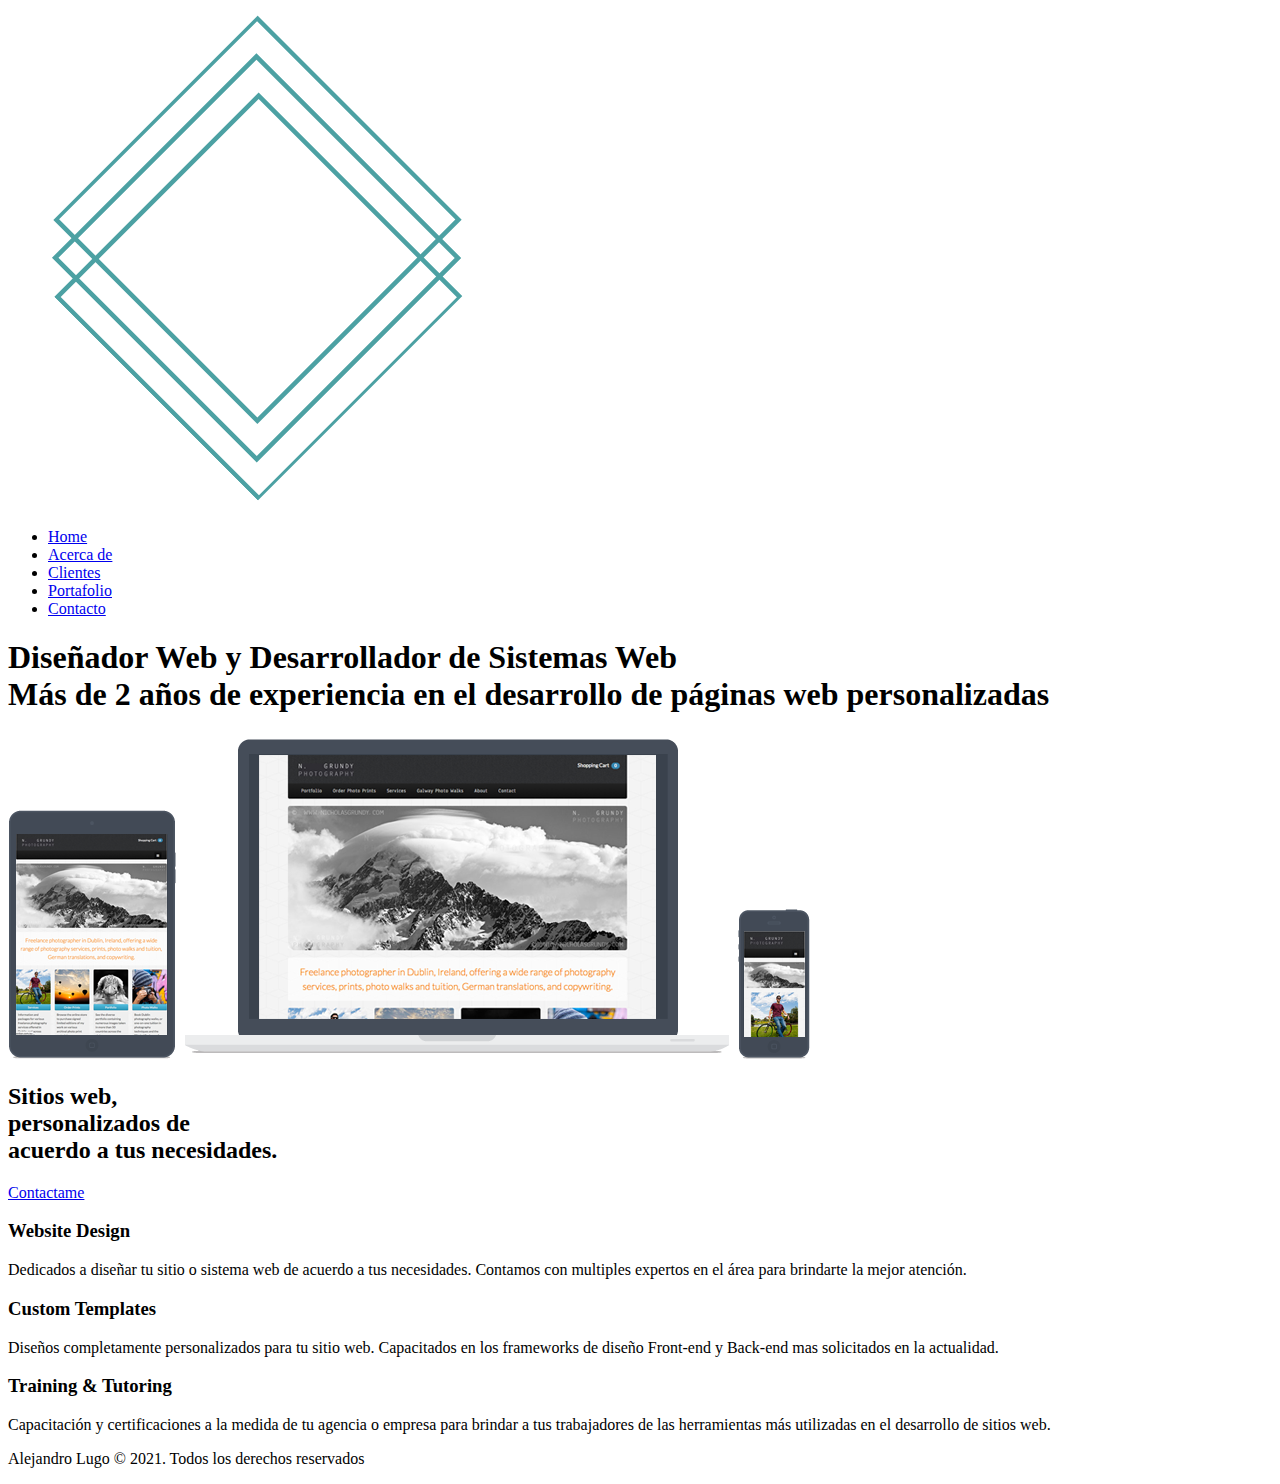
==== commit bfdabc28: "Update index.html" ====
--- a/Proyecto/index.html
+++ b/Proyecto/index.html
@@ -5,7 +5,7 @@
     <meta http-equiv="X-UA-Compatible" content="IE=edge">
     <meta name="viewport" content="width=device-width, initial-scale=1.0">
     <title>Alejandro Lugo | Home</title>
-    <link rel="stylesheet" href="./css/style.css">
+    <link rel="stylesheet" href="/css/style.css">
 
     <!-- Fontawesome -->
     <link rel="stylesheet" href="https://cdnjs.cloudflare.com/ajax/libs/font-awesome/5.15.3/css/all.min.css" integrity="sha512-iBBXm8fW90+nuLcSKlbmrPcLa0OT92xO1BIsZ+ywDWZCvqsWgccV3gFoRBv0z+8dLJgyAHIhR35VZc2oM/gI1w==" crossorigin="anonymous" referrerpolicy="no-referrer" />
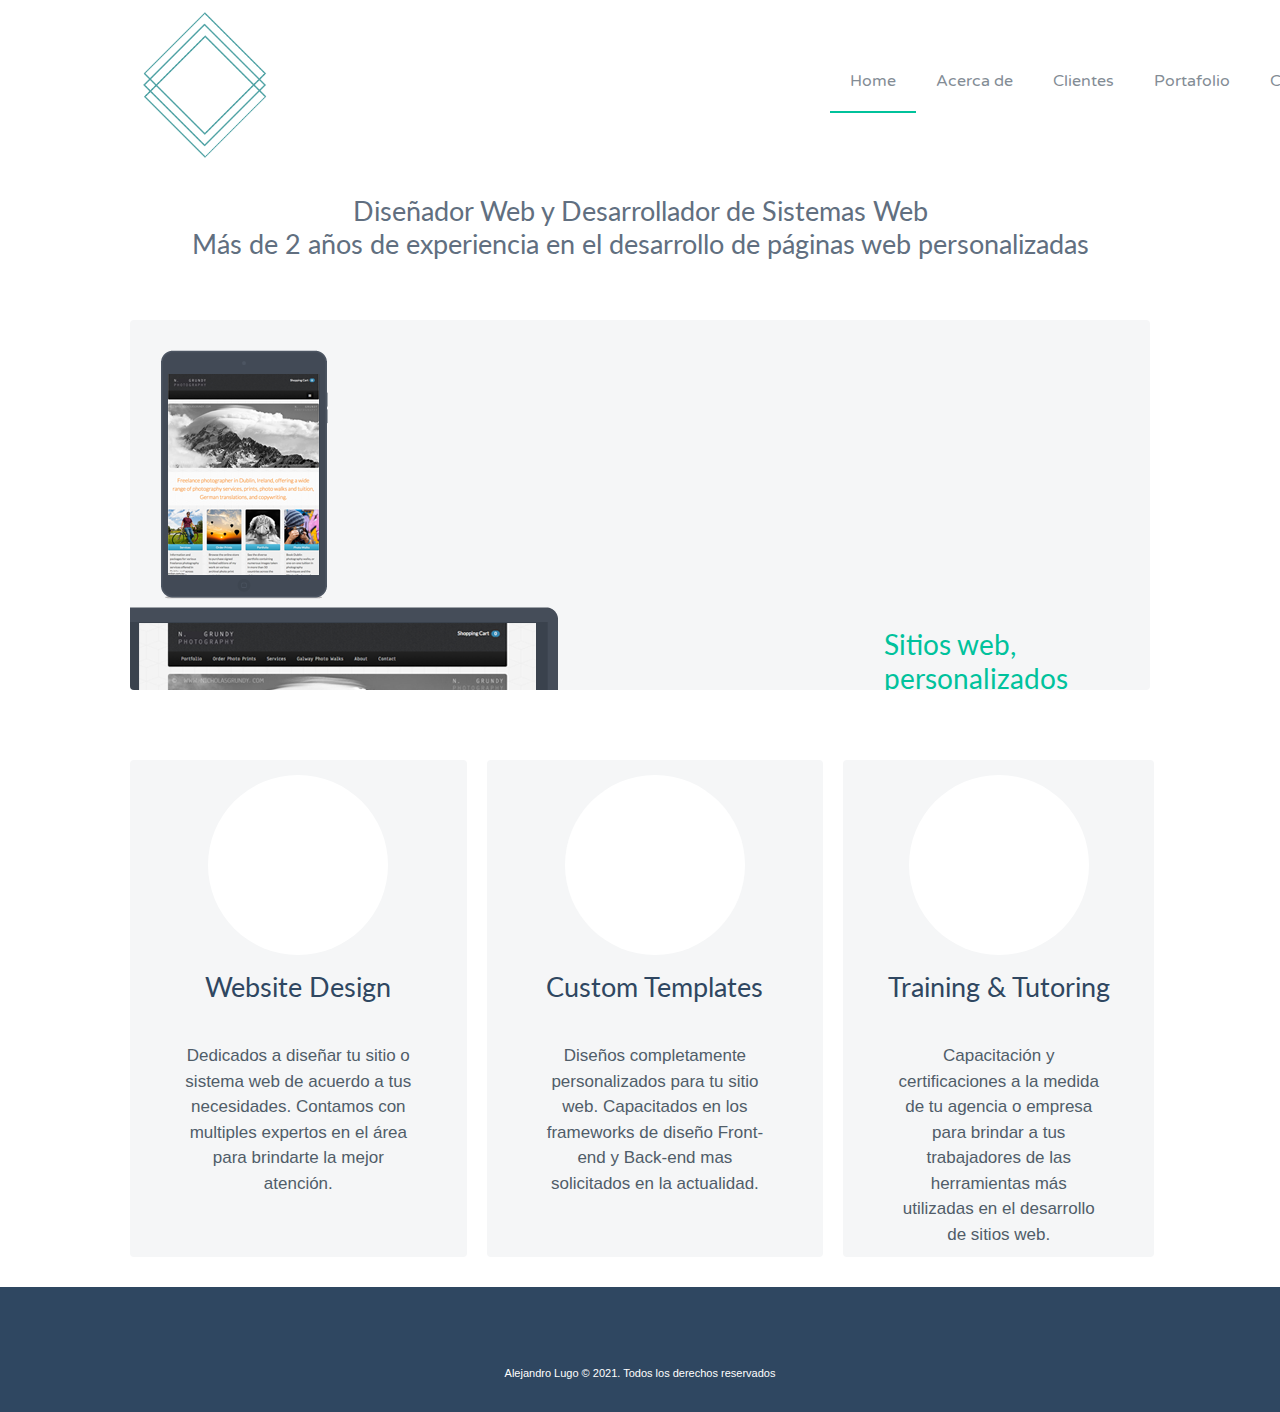
==== commit 1ad881e8: "Update index.html" ====
--- a/Proyecto/index.html
+++ b/Proyecto/index.html
@@ -5,7 +5,7 @@
     <meta http-equiv="X-UA-Compatible" content="IE=edge">
     <meta name="viewport" content="width=device-width, initial-scale=1.0">
     <title>Alejandro Lugo | Home</title>
-    <link rel="stylesheet" href="/css/style.css">
+    <link rel="stylesheet" href="css/style.css">
 
     <!-- Fontawesome -->
     <link rel="stylesheet" href="https://cdnjs.cloudflare.com/ajax/libs/font-awesome/5.15.3/css/all.min.css" integrity="sha512-iBBXm8fW90+nuLcSKlbmrPcLa0OT92xO1BIsZ+ywDWZCvqsWgccV3gFoRBv0z+8dLJgyAHIhR35VZc2oM/gI1w==" crossorigin="anonymous" referrerpolicy="no-referrer" />
--- a/Proyecto/css/style.css
+++ b/Proyecto/css/style.css
@@ -0,0 +1,376 @@
+*{
+    margin: 0;
+    padding: 0;
+    box-sizing: border-box;
+}
+p{
+    color: #505d69;
+    font-family: 'Josefin Sans', sans-serif;
+    line-height: 1.5;
+    font-size: 17px;
+}
+label{
+    display: inline-block;
+    text-align: left;
+    font-family: 'Varela Round', sans-serif;
+    color: #2f4761;
+    font-size: 18px;
+}
+input{
+    border: 1px solid #2f4761;
+    color: #505d69;
+    width: 50%;
+    font-family: 'Josefin Sans', sans-serif;
+    margin: 10px 0;
+    font-size: 20px;
+    border-radius: 3px;
+    padding: 5px 10px;
+}
+input[type=submit]{
+   background-color:#00c29c;
+   color: #fff;
+   border: none;
+   font-size: 20px;
+}
+input:focus{
+    outline: none;
+    border: 2px solid #00c29c;
+}
+form{
+    padding: 30px 20px;
+    text-align: left;
+    margin: 0px 0;
+}
+.form-img{
+    width: 320px;
+    position: absolute;
+    float: right;
+    bottom: 60px;
+    right: 120px;
+}
+.box-form{
+    background-color: #f5f6f7;
+    height: 450px;
+    padding: 30px 30px;
+    border-radius: 4px;
+    overflow: hidden;
+    position: relative;
+}
+.box #form-img{
+    position: absolute;
+    top: 1200px;
+}
+
+/* NAVIGATION BAR */
+#navbar{
+    background-color: #fff;
+    display: flex;
+}
+.logo a img{
+    margin-top: 10px;
+    width: 150px;
+    height: 150px;
+    justify-content: flex-start;
+}
+
+.menu{
+    display: flex;
+    align-items: center;
+    position: relative;
+    left: 550px;
+}
+
+
+#navbar ul{
+    list-style: none;
+    float: right;
+}
+#navbar ul li{
+    float: left;
+}
+#navbar ul li a{
+    display: block;
+    padding: 20px;
+    text-align: center;
+    text-decoration: none;
+    font-family: 'Varela Round', sans-serif;
+    color: #838c95;
+    font-size: 1em;
+}
+
+#navbar ul li a.active{
+    border-bottom: 2px solid #00c29b;
+}
+
+#navbar ul li a:hover{
+    color: #00c29b;
+}
+
+#header-welcome .primary-text{
+    margin: 30px 0;
+}
+
+.container{
+    padding: 0 130px;
+    margin: 0;
+    overflow: auto;
+    max-width: 100%;
+}
+.primary-text{
+    font-family: 'Lato', sans-serif;
+    font-size: 1.7em;
+    font-weight: 400;
+    color: #616f80;
+    text-align: center;
+}
+.primary-text-g{
+    color:#00c29c;
+}
+#main-section .container{
+    margin-top: 30px;
+}
+#main-section .box{
+    background-color:#f5f6f7 ;
+    height: 370px;
+    padding: 30px 30px;
+    border-radius: 4px;
+    overflow: hidden;
+}
+#main-section .col-l{
+    display: inline-block;
+    width: 75%;
+    margin: 0;
+}
+#main-section .col-r{
+    display: inline-block;
+    width: 20%;
+    position: relative;
+}
+#main-section .col-r h2{
+    text-align: left;
+    font-size: 28px;
+    position: absolute;
+    bottom: 130px;
+}
+.box-l{
+    margin-top: 50px;
+    float: left;
+
+}
+.box-r{
+    margin-top: 50px;
+    float: right;
+    padding: 30px 30px;
+    width: 60%;
+    background-color: #f5f6f7;
+}
+.col-l #img-1{
+    position: relative;
+    right: 100px;
+}
+.col-l #img-2{
+    position: relative;
+    z-index: 1;
+}
+.col-l #img-3{
+    position: relative;
+    z-index: 1;
+    right: 120px;
+}
+
+.btn-grad {background-image: linear-gradient(to right, #00c19c 0%, #4CB8C4 51%, #00bc9d  100%)}
+.btn-grad {
+   font-family: 'Varela Round', sans-serif;
+   padding: 18px 20px;
+   text-align: center;
+   text-decoration: none;
+   text-transform: uppercase;
+   transition: 0.5s;
+   background-size: 200% auto;
+   color: white;            
+   box-shadow: 0 0 20px #eee;
+   border-radius: 3px;
+   display: inline;
+   position: absolute;
+   bottom: 30px;
+ }
+
+ .btn-grad:hover {
+   background-position: right center; /* change the direction of the change here */
+   color: #fff;
+   text-decoration: none;
+ }
+
+ .btn-grad i{
+     margin-left: 20px;
+ }
+
+ /* SERVICES-SECTION */
+#grid-section .container{
+    margin-top: 70px;
+}
+ #grid-section .grid{
+     display: grid;
+     grid-template-columns: 33% 33% 30.5%;
+     align-content: space-evenly;
+     gap: 20px;
+ }
+ #grid-section .grid #item{
+     background-color: #f5f6f7;
+     border-radius: 4px;
+     position: relative;
+     /* position: relative; */
+ }
+ #grid-section .grid #item .icon-holder{
+     position: relative;
+     margin: 15px auto;
+     background-color: #fff;
+     height: 180px;
+     width: 180px;
+     border-radius: 50%;
+ }
+ #grid-section .grid i{
+     color: #333a43;
+     position: absolute;
+     top: 22%;
+     left: 17.5%;
+ }
+ #grid-section #item .primary-text{
+     color: #00c29c;
+ }
+ #grid-section .container .primary-text{
+     color: #00c29c;
+     margin-bottom: 30px;
+ }
+ #grid-section #item p{
+     margin-top: 20px;
+     padding: 10px 50px;
+     text-align: center;
+ }
+
+#main-footer{
+    margin-top: 30px;
+    padding: 30px 20px;
+    background-color: #2f4761;
+    text-align: center;
+}
+
+#main-footer i{
+    text-align: center;
+    margin: 0 20px;
+    color: #fff;
+}
+ #main-footer p{
+     margin-top: 30px;
+     color: #fff;
+     font-size: 11px;
+ }
+
+ .btn-grad-serv {background-image: linear-gradient(to right, #00c19c 0%, #4CB8C4 51%, #00bc9d  100%)}
+.btn-grad-serv {
+   font-family: 'Varela Round', sans-serif;
+   padding: 18px 20px;
+   text-align: center;
+   text-decoration: none;
+   text-transform: uppercase;
+   transition: 0.5s;
+   background-size: 200% auto;
+   color: white;            
+   box-shadow: 0 0 20px #eee;
+   border-radius: 3px;
+   display: inline-block;
+   position: absolute;
+
+
+ }
+
+ .btn-grad-serv:hover {
+   background-position: right center; /* change the direction of the change here */
+   color: #fff;
+   text-decoration: none;
+ }
+
+#main-section .grid{
+    padding: 20px 15px;
+    display: grid;
+    grid-template-columns: 50% 33%;
+    background-color:#f5f6f7 ;
+    border-radius: 4px;
+}
+#main-section .primary-text{
+    color: #00c29c;
+}
+#main-section p{
+    font-size: 17px;
+    margin-top: 25px;
+    text-align: justify;  
+}
+#main-section #profile-img{
+    width: 250px;
+    position: relative;
+    left: 50%;
+    border-radius: 50%;
+}
+#grid-section .grid img{
+    width: 150px;
+    margin-top: 25px;
+    margin-bottom: 25px;
+    position: relative;
+    left: 30%;
+}
+#grid-section .grid #item h1{
+    margin-top: 25px;
+}
+#grid-section .grid #item h3{
+    color:#2f4761 ;
+}
+
+#box-section img{
+    width: 450px;
+}
+
+#box-section .box-r p{
+    text-align: justify;
+    margin-top: 30px;
+}
+#box-section .box-r h1{
+    color: #00c29c;
+}
+#main-section .box p{
+    text-align: center;
+    padding: 10px 130px;
+}
+#main-section .box #customer-name{
+    text-align: center;
+    padding: 10px 130px;
+    margin: 5px 0;
+}
+#main-section .box #profile-img{
+    margin-top: 10;
+    left: 490px;
+    width: 130px;
+}
+#btn-carousel-l{
+    position: relative;
+    left: 45px;
+    top: 150px;
+}
+#btn-carousel-r{
+    position: relative;
+    left: 1050px;
+    top: 150px;
+}
+#main-section .box-v{
+    background-color:#f5f6f7 ;
+    height: 450px;
+    padding: 30px 30px;
+    border-radius: 4px;
+    overflow: hidden;
+}
+.video-client{
+   margin-top: 30px ;
+   position: absolute;
+   left: 32%;
+}
+
+
